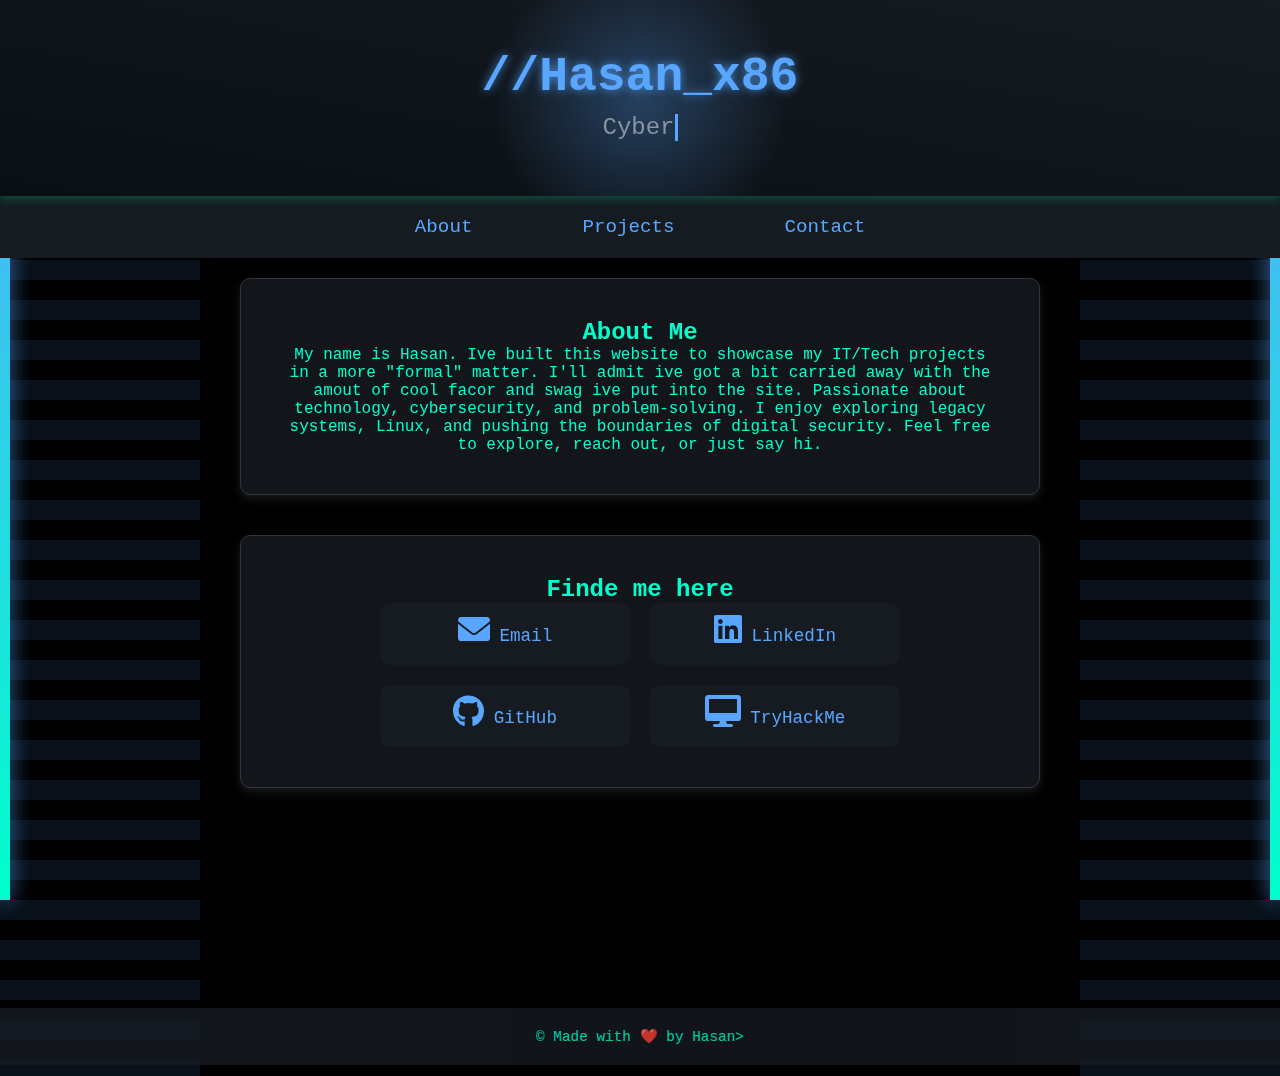
==== index.html @ aa7c5f9d "Add files via upload" ====
<!DOCTYPE html>
<html lang="en">
<head>
    <meta charset="UTF-8">
    <meta name="viewport" content="width=device-width, initial-scale=1.0">
    <title>Hasan - Tech Portfolio</title>
    <link rel="stylesheet" href="style.css">
    <link rel="stylesheet" href="https://cdnjs.cloudflare.com/ajax/libs/font-awesome/6.0.0/css/all.min.css">
</head>
<body>
    <!-- Glowing Sidebars -->
    <div class="sidebar left-sidebar"></div>
    <div class="sidebar right-sidebar"></div>

    <!-- Binary Code Animation -->
    <div class="binary-animation left-binary"></div>
    <div class="binary-animation right-binary"></div>

    <!-- Header -->
    <header>
        <div class="header-content">
            <h1>//Hasan_x86</h1>
            <p id="typewriter" class="typewriter"></p>
            <div class="header-glow"></div>
        </div>
    </header>

    <!-- Navigation -->
    <nav>
        <ul>
            <li><a href="#about">About</a></li>
            <li><a href="projects.html">Projects</a></li>
            <li><a href="#contact">Contact</a></li>
        </ul>
    </nav>

    <!-- About Section -->
    <section id="about">
        <h2>About Me</h2>
        <p>
            My name is Hasan. Ive built this website to showcase my IT/Tech projects in a more "formal" matter. I'll admit ive got a bit carried away with the amout of cool facor and swag ive put into the site. Passionate about technology, cybersecurity, and problem-solving. 
            I enjoy exploring legacy systems, Linux, and pushing the boundaries of digital security. Feel free to explore, reach out, or just say hi.
        </p>
    </section>

    <!-- Projects Section -->
    

    <!-- Contact Section -->
    <section id="contact">
        <h2>Finde me here</h2>
        <div class="contact-container">
            <div class="contact-card">
                <i class="fas fa-envelope contact-icon"></i>
                <a href="mailto:hassanqusey000@gmail.com" class="contact-link">Email</a>
            </div>
            <div class="contact-card">
                <i class="fab fa-linkedin contact-icon"></i>
                <a href="https://www.linkedin.com/in/hasan-q-83768b2a2/" class="contact-link">LinkedIn</a>
            </div>
            <div class="contact-card">
                <i class="fab fa-github contact-icon"></i>
                <a href="https://github.com/dedsn4keisonline" class="contact-link">GitHub</a>
            </div>
            <div class="contact-card">
                <i class="fa fa-desktop contact-icon"></i>
                <a href="https://github.com/hasanx86" class="contact-link">TryHackMe</a>
        </div>
    </section>

    <!-- Footer -->
    <footer>
        <p>&copy; Made with ❤️ by Hasan></p>
    </footer>

    <!-- JavaScript -->
    <script src="script.js"></script>
</body>
</html>
---- style.css ----
/* General Styles */
* {
    margin: 0;
    padding: 0;
    box-sizing: border-box;
    font-family: 'JetBrains Mono', monospace;
}

body {
    display: flex;
    flex-direction: column; /* Make the body a flex container */
    background-color: #000000;
    color: #00ffcc;
    text-align: center;
    position: relative;
    overflow-x: hidden;
}

/* Glowing Sidebars */
.sidebar {
    position: fixed;
    top: 0;
    width: 10px;
    height: 100%;
    background: linear-gradient(180deg, #58a6ff, #00ffcc);
    box-shadow: 0 0 20px rgba(88, 166, 255, 0.8);
    z-index: -1;
}

.left-sidebar {
    left: 0;
}

.right-sidebar {
    right: 0;
}

/* Binary Code Animation */
.binary-animation {
    position: fixed;
    top: 0;
    width: 200px;
    height: 200%; /* Double height for seamless looping */
    background: repeating-linear-gradient(
        transparent,
        transparent 20px,
        rgba(88, 166, 255, 0.1) 20px,
        rgba(88, 166, 255, 0.1) 40px
    );
    z-index: -2;
    animation: scrollBinary 10s linear infinite;
}

.left-binary {
    left: 0;
}

.right-binary {
    right: 0;
}

@keyframes scrollBinary {
    0% { transform: translateY(0); }
    100% { transform: translateY(-50%); } /* Adjusted for seamless looping */
}

/* Header */
header {
    padding: 50px 0; /* Increased padding */
    background: linear-gradient(10deg, #0a0f14, #161b22);
    box-shadow: 0 4px 8px rgba(0, 255, 149, 0.2);
    position: relative;
    overflow: hidden;
}

.header-content {
    position: relative;
    z-index: 1;
}

.header-glow {
    position: absolute;
    top: 50%;
    left: 50%;
    width: 300px;
    height: 300px;
    background: radial-gradient(circle, rgba(88, 166, 255, 0.3), transparent 70%);
    transform: translate(-50%, -50%);
    z-index: -1;
    animation: glowPulse 3s infinite alternate;
}

@keyframes glowPulse {
    0% { opacity: 0.5; }
    100% { opacity: 1; }
}

h1 {
    font-size: 3rem; /* Larger font size */
    color: #58a6ff;
    margin-bottom: 10px;
    text-shadow: 0 0 10px rgba(88, 166, 255, 0.8);
}

.typewriter {
    font-size: 1.5rem; /* Larger font size */
    color: #8b949e;
    overflow: hidden;
    white-space: nowrap;
    display: inline-block;
    border-right: 3px solid #58a6ff;
    animation: blink 0.8s step-end infinite;
}

@keyframes blink {
    50% { border-color: transparent; }
}

/* Navigation */
nav ul {
    list-style: none;
    padding: 20px;
    background-color: #161b22;
    margin: 0;
    display: flex;
    justify-content: center;
    gap: 70px; /* Increased gap between links */
}

nav ul li a {
    text-decoration: none;
    color: #58a6ff;
    font-size: 1.2rem; /* Slightly larger font */
    transition: 0.3s;
    padding: 10px 20px; /* Added padding for better spacing */
    border-radius: 5px; /* Rounded corners */
}

nav ul li a:hover {
    color: #ffcc00;
    text-shadow: 0 0 5px #ffcc00;
    background: rgba(88, 166, 255, 0.1); /* Subtle hover background */
}

/* Sections */
section {
    padding: 40px;
    margin: 20px auto;
    max-width: 800px;
    border: 1px solid #30363d;
    border-radius: 10px;
    box-shadow: 0 4px 10px rgba(255, 255, 255, 0.1);
    background: rgba(22, 27, 34, 0.8);
}

/* Projects */
.project-list {
    display: flex;
    justify-content: center;
    flex-wrap: wrap;
    gap: 30px; /* Increased gap between projects */
}

.project {
    background: #161b22;
    padding: 25px; /* Increased padding */
    border-radius: 10px; /* Rounded corners */
    width: 300px;
    transition: transform 0.3s ease, box-shadow 0.3s ease;
}

.project:hover {
    transform: scale(1.05);
    box-shadow: 0 0 20px rgba(88, 166, 255, 0.8); /* Enhanced glow on hover */
}

.project h3 {
    font-size: 1.5rem; /* Larger project titles */
    margin-bottom: 10px;
}

.project p {
    font-size: 1rem;
    color: #8b949e;
}

/* Contact Section */
.contact-container {
    display: flex;
    
    justify-content: center;
    gap: 20px; /* Increased gap between contact cards */
    flex-wrap: wrap;
}

.contact-card {
    background: #161b22;
    padding: 10px;
    border-radius: 10px;
    width: 250px;
    transition: transform 0.3s ease, box-shadow 0.3s ease;
}

.contact-card:hover {
    transform: scale(1.05);
    box-shadow: 0 0 20px rgba(88, 166, 255, 0.8); /* Enhanced glow on hover */
}

.contact-icon {
    font-size: 2rem;
    color: #58a6ff;
    margin-bottom: 10px;
}

.contact-link {
    color: #58a6ff;
    text-decoration: none;
    font-size: 1.1rem;
    transition: 0.3s;
}

.contact-link:hover {
    color: #ffcc00;
    text-shadow: 0 0 5px #ffcc00;
}

/* Footer */
footer {
    padding: 20px;
    background-color: #161b22;
    margin-top: 200px;
    font-size: 0.9rem;
    opacity: 0.8;
}
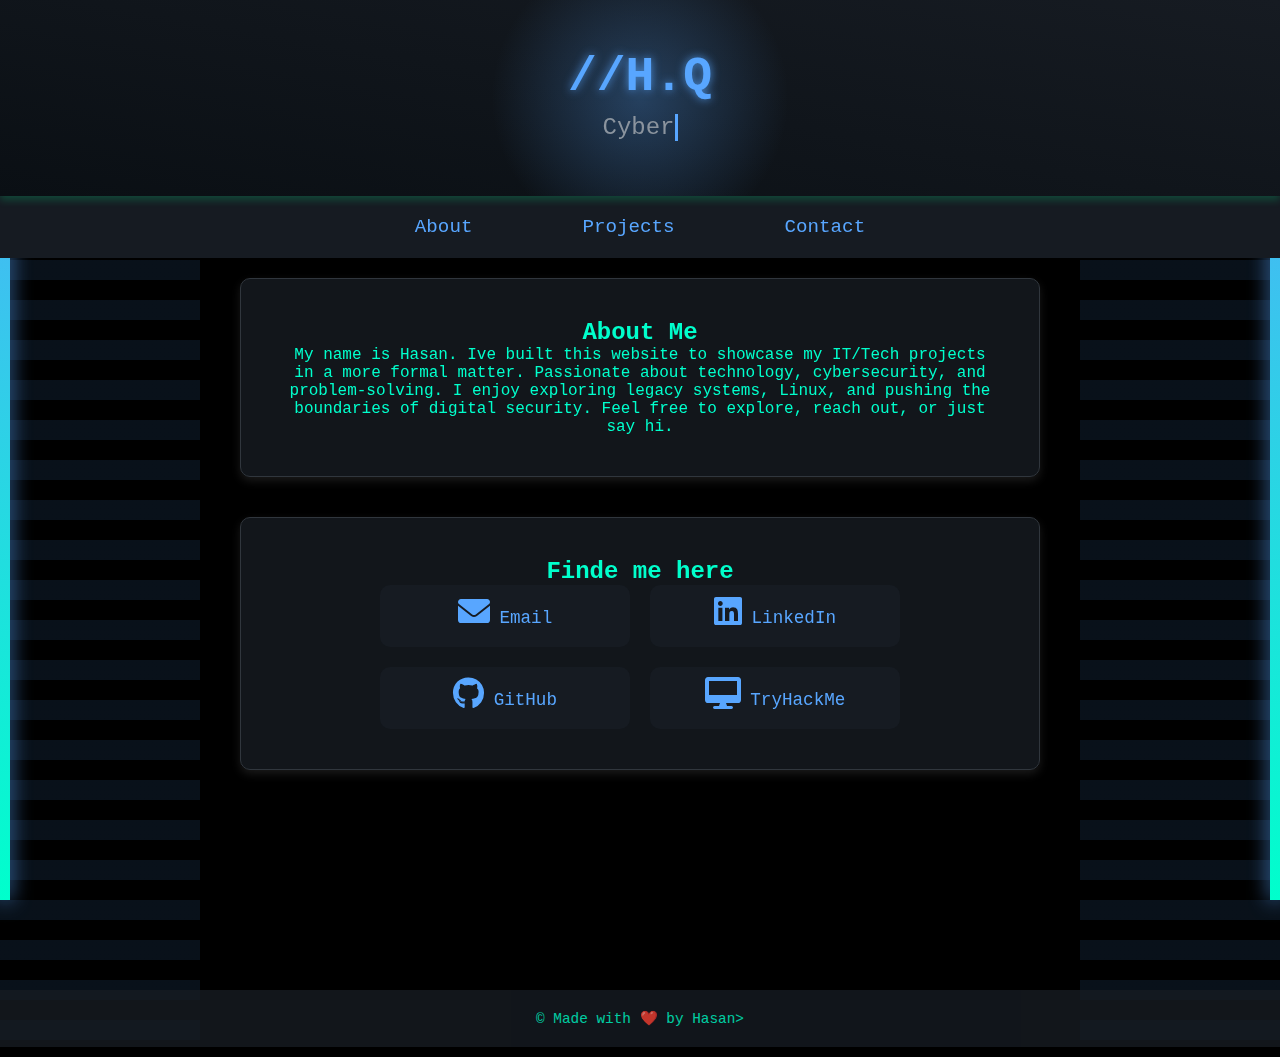
==== commit ecc27ecf: "Update index.html" ====
--- a/index.html
+++ b/index.html
@@ -19,7 +19,7 @@
     <!-- Header -->
     <header>
         <div class="header-content">
-            <h1>//Hasan_x86</h1>
+            <h1>//H.Q</h1>
             <p id="typewriter" class="typewriter"></p>
             <div class="header-glow"></div>
         </div>
@@ -38,7 +38,7 @@
     <section id="about">
         <h2>About Me</h2>
         <p>
-            My name is Hasan. Ive built this website to showcase my IT/Tech projects in a more "formal" matter. I'll admit ive got a bit carried away with the amout of cool facor and swag ive put into the site. Passionate about technology, cybersecurity, and problem-solving. 
+            My name is Hasan. Ive built this website to showcase my IT/Tech projects in a more formal matter. Passionate about technology, cybersecurity, and problem-solving. 
             I enjoy exploring legacy systems, Linux, and pushing the boundaries of digital security. Feel free to explore, reach out, or just say hi.
         </p>
     </section>
@@ -64,7 +64,7 @@
             </div>
             <div class="contact-card">
                 <i class="fa fa-desktop contact-icon"></i>
-                <a href="https://github.com/hasanx86" class="contact-link">TryHackMe</a>
+                <a href="https://tryhackme.com/p/H.Q" class="contact-link">TryHackMe</a>
         </div>
     </section>
 
@@ -76,4 +76,4 @@
     <!-- JavaScript -->
     <script src="script.js"></script>
 </body>
-</html>+</html>
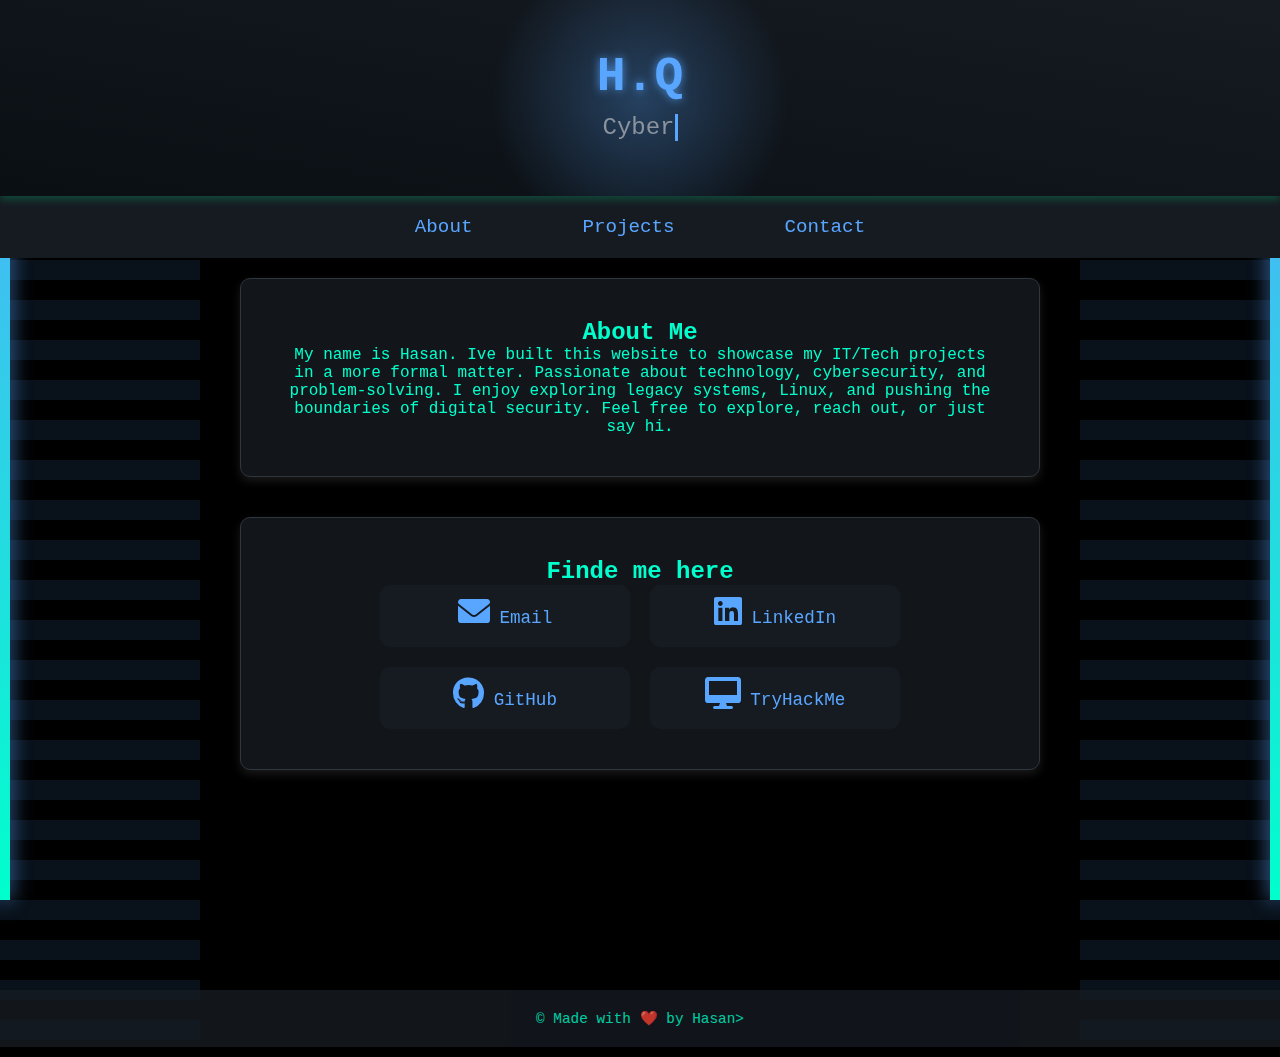
==== commit a945cf0b: "Update index.html" ====
--- a/index.html
+++ b/index.html
@@ -19,7 +19,7 @@
     <!-- Header -->
     <header>
         <div class="header-content">
-            <h1>//H.Q</h1>
+            <h1>H.Q</h1>
             <p id="typewriter" class="typewriter"></p>
             <div class="header-glow"></div>
         </div>
